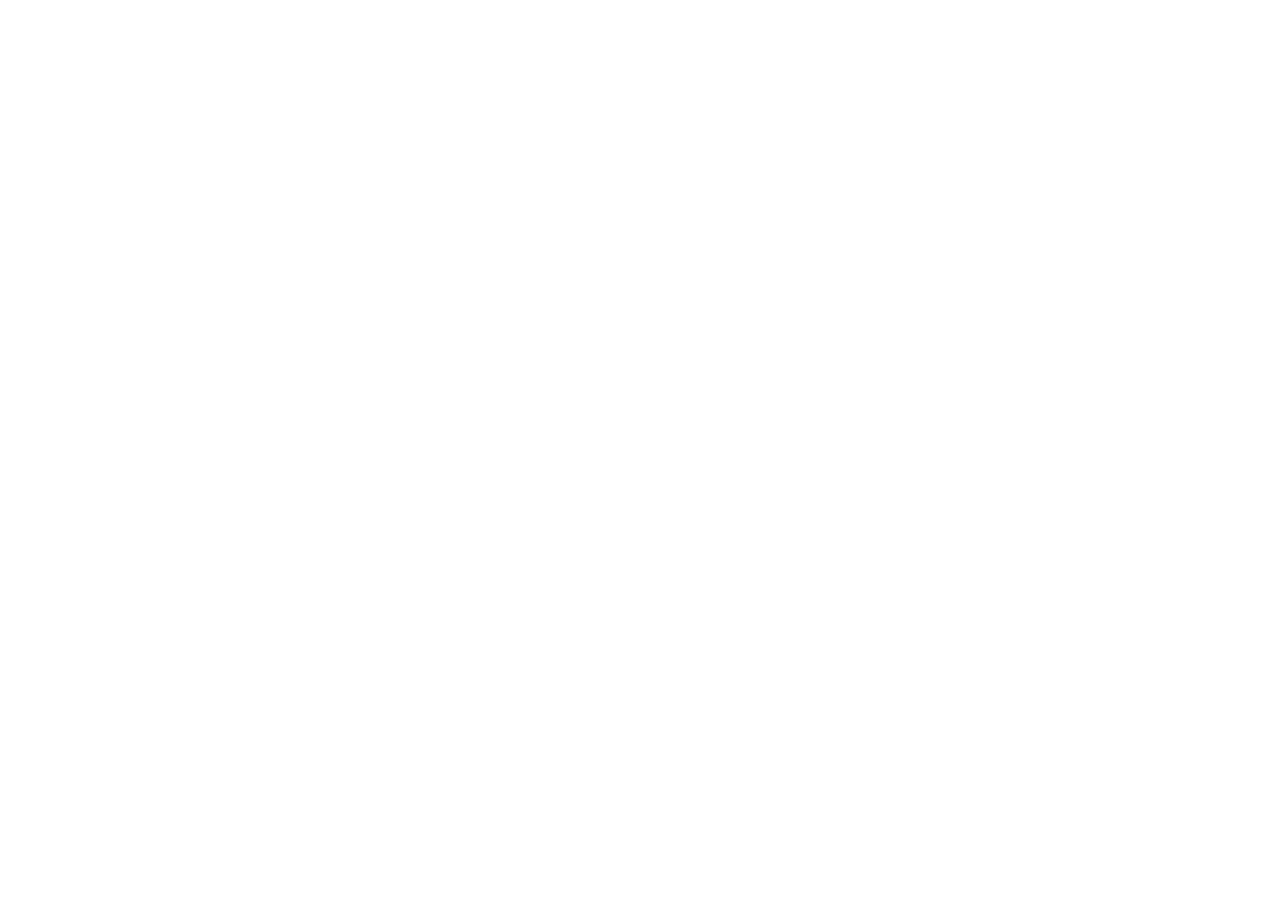
==== about.html @ adb02355 "added html5 boilerplate code in about.html" ====
<!DOCTYPE html>
<html lang="en">
  <head>
    <meta charset="UTF-8" />
    <meta name="viewport" content="width=device-width, initial-scale=1.0" />
    <title>Document</title>
  </head>
  <body></body>
</html>
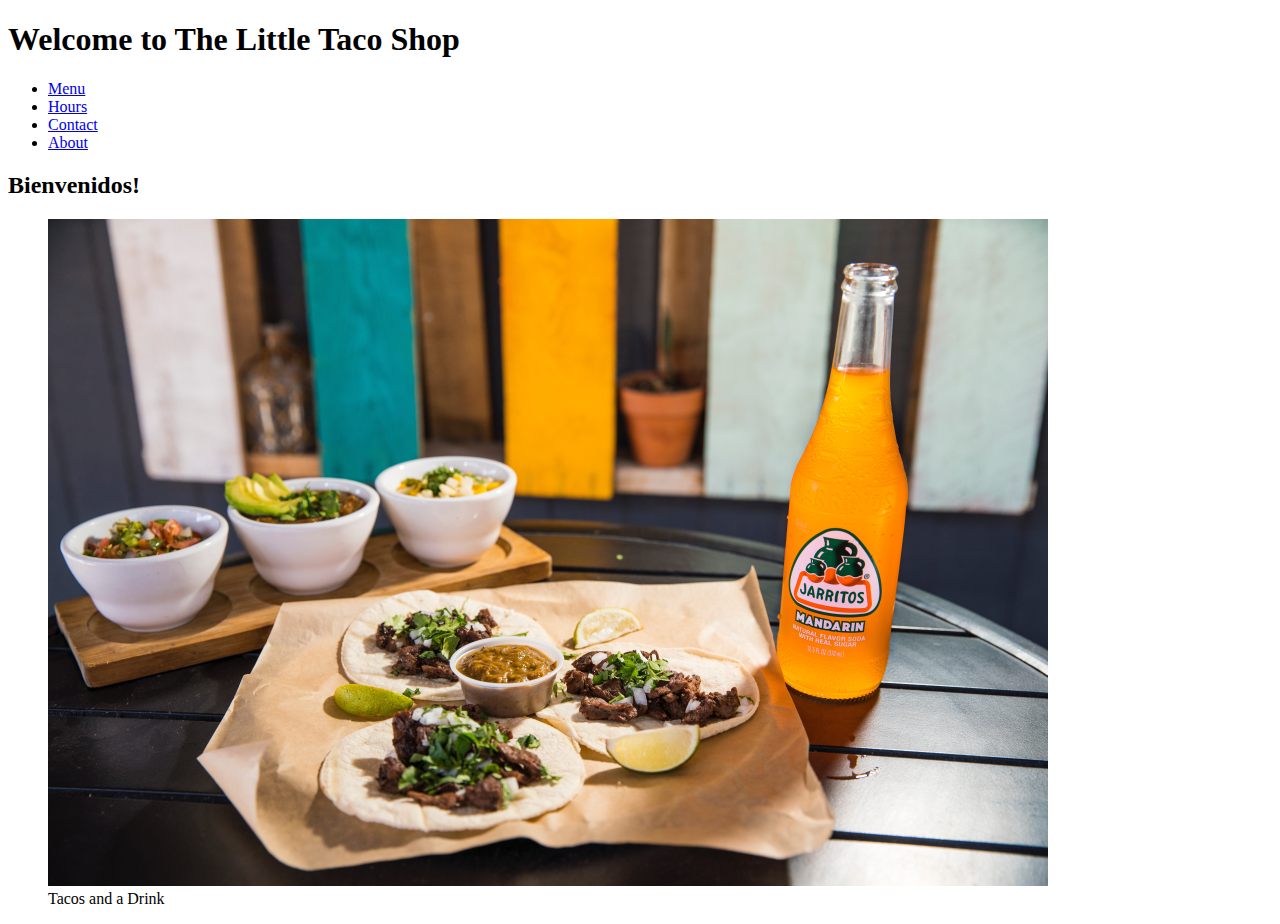
==== commit 2b7cbec5: "added same as index.html" ====
--- a/about.html
+++ b/about.html
@@ -4,6 +4,35 @@
     <meta charset="UTF-8" />
     <meta name="viewport" content="width=device-width, initial-scale=1.0" />
     <title>Document</title>
+    <link rel="icon" href="favicon.ico" type="image/x-icon" />
+    <link rel="stylesheet" href="css/style.css" />
   </head>
-  <body></body>
+  <body>
+    <header class="header">
+      <h1 class="header__h1">Welcome to The Little Taco Shop</h1>
+      <nav class="header__nav">
+        <ul class="header__ul">
+          <li><a href="#menu">Menu</a></li>
+          <li><a href="hours.html">Hours</a></li>
+          <li><a href="contact.html">Contact</a></li>
+          <li>
+            <a href="about.html">About</a>
+          </li>
+        </ul>
+      </nav>
+    </header>
+    <section class="hero">
+      <h2 class="hero__h2">Bienvenidos!</h2>
+      <figure>
+        <img
+          src="img/tacos_and_drink_1000x667.png"
+          alt="Tacos and a Drink"
+          title="We love tacos!"
+          width="1000"
+          height="667"
+        />
+        <figcaption class="offscreen">Tacos and a Drink</figcaption>
+      </figure>
+    </section>
+  </body>
 </html>
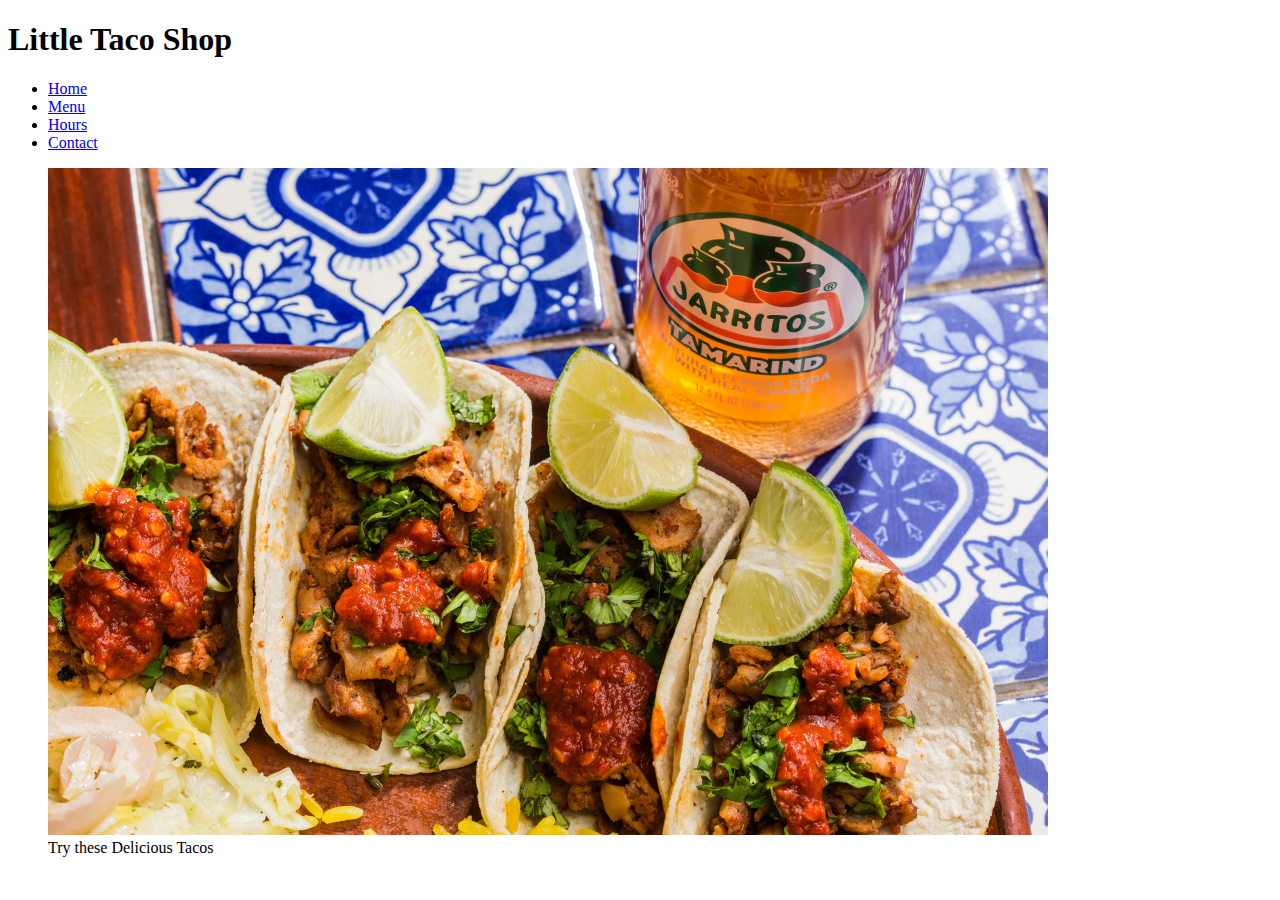
==== commit 1093607d: "updated image and some minor changes" ====
--- a/about.html
+++ b/about.html
@@ -9,29 +9,28 @@
   </head>
   <body>
     <header class="header">
-      <h1 class="header__h1">Welcome to The Little Taco Shop</h1>
+      <h1 class="header__h1">Little Taco Shop</h1>
       <nav class="header__nav">
         <ul class="header__ul">
-          <li><a href="#menu">Menu</a></li>
+          <li>
+            <a href="#">Home</a>
+          </li>
+          <li><a href="/#menu">Menu</a></li>
           <li><a href="hours.html">Hours</a></li>
           <li><a href="contact.html">Contact</a></li>
-          <li>
-            <a href="about.html">About</a>
-          </li>
         </ul>
       </nav>
     </header>
     <section class="hero">
-      <h2 class="hero__h2">Bienvenidos!</h2>
       <figure>
         <img
-          src="img/tacos_and_drink_1000x667.png"
-          alt="Tacos and a Drink"
+          src="img/tacos_delicioso_1000x667.png"
+          alt="Tacos delicioso"
           title="We love tacos!"
           width="1000"
           height="667"
         />
-        <figcaption class="offscreen">Tacos and a Drink</figcaption>
+        <figcaption class="offscreen">Try these Delicious Tacos</figcaption>
       </figure>
     </section>
   </body>
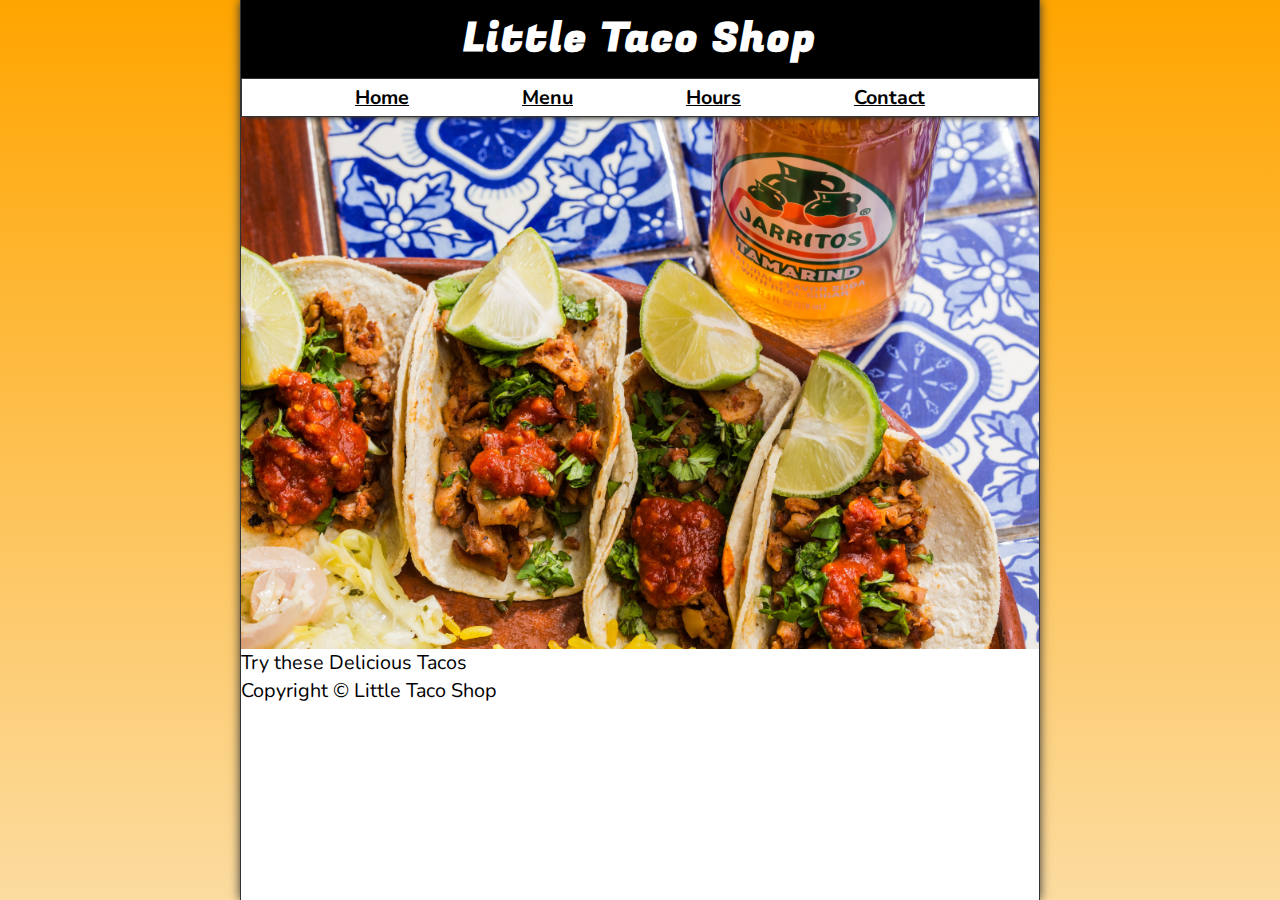
==== commit 98e12c8b: "added footer" ====
--- a/about.html
+++ b/about.html
@@ -33,5 +33,11 @@
         <figcaption class="offscreen">Try these Delicious Tacos</figcaption>
       </figure>
     </section>
+    <footer class="footer">
+      <p>
+        <span class="nowrap">Copyright &copy; <time id="year"></time></span>
+        <span class="nowrap">Little Taco Shop</span>
+      </p>
+    </footer>
   </body>
 </html>
--- a/css/style.css
+++ b/css/style.css
@@ -0,0 +1,159 @@
+@import url("https://fonts.googleapis.com/css2?family=Fugaz+One&family=Nunito&display=swap");
+
+* {
+  margin: 0;
+  padding: 0;
+  box-sizing: border-box;
+}
+
+img {
+  display: block;
+  max-width: 100%;
+  height: auto;
+}
+
+input,
+button,
+textarea {
+  font: inherit;
+}
+
+/*  CSS Variables */
+
+:root {
+  --FF: "Nunito", sans-serif;
+  --FF-Headings: "Fugaz One", cursive;
+  --FS: clamp(1rem, 2.2vh, 1.5rem);
+  --BGCOLOR: orange;
+  --BGCOLOR-FADE: rgb(252, 220, 160);
+  --BGIMAGE: linear-gradient(to bottom, var(--BGCOLOR), var(--BGCOLOR-FADE));
+  --BODY-BGCOLOR: #fff;
+  --FONT-COLOR: #000;
+  --BORDER-COLOR: #333;
+  --BORDERS: 1px solid var(--BORDER-COLOR);
+  --HIGHLIGHT-COLOR: rgb(51, 178, 51);
+  --LINK-ACTIVE: orange;
+  --LINK-COLOR: #000;
+  --LINK-HOVER: hsla(0, 0%, 0%, 0.6);
+  --HEADER-BGCOLOR: #000;
+  --HEADER-COLOR: #fff;
+  ---NAV-BGCOLOR: #fff;
+  --PADDING-TB: 0.25em;
+  --PADDING-SIDE: 2.5%;
+  --MARGIN: clamp(1em, 2.5vh, 1.5em) 0;
+  --HERO-BGCOLOR: rgba(51, 178, 51, 0.75);
+  --HERO-COLOR: #fff;
+}
+
+/* Utility Classes */
+offscreen {
+  position: absolute;
+  left: -10000px;
+}
+nowrap {
+  white-space: nowrap;
+}
+.center {
+  text-align: center;
+}
+/* General Styling */
+
+html {
+  scroll-behavior: smooth;
+  font-size: var(--FS);
+  font-family: var(--FF);
+  background-color: var(--BGCOLOR);
+  background-image: var(--BGIMAGE);
+}
+body {
+  background-color: var(--BODY-BGCOLOR);
+  color: var(--FONT-COLOR);
+  min-height: 100vh;
+  max-width: 800px;
+  margin: 0 auto;
+  border-left: var(--BORDERS);
+  border-right: var(--BORDERS);
+  box-shadow: 0 0 10px var(--BORDER-COLOR);
+}
+
+h1,
+h2,
+h3 {
+  font-family: var(--FF-Headings);
+  letter-spacing: 0.1rem;
+}
+h2,
+h3 {
+  margin-bottom: 1em;
+  color: var(--HIGHLIGHT-COLOR);
+}
+p {
+  line-height: 1.5;
+}
+a:any-link {
+  color: var(--LINK-COLOR);
+}
+a:hover,
+a:focus-visible {
+  color: var(--LINK-HOVER);
+}
+a:active {
+  color: var(--LINK-ACTIVE);
+}
+
+/* Header section */
+
+.header {
+  position: sticky;
+  top: 0;
+  z-index: 1;
+}
+.header__h1 {
+  text-align: center;
+  background-color: var(--HEADER-BGCOLOR);
+  color: var(--HEADER-COLOR);
+  padding: var(--PADDING-TB) var(--PADDING-SIDE);
+}
+.header__nav {
+  background-color: var(---NAV-BGCOLOR);
+  border: var(--BORDERS);
+  font-weight: bold;
+  box-shadow: 0 6px 5px -5px var(--BORDER-COLOR);
+}
+.header__ul {
+  padding: var(--PADDING-TB) var(--PADDING-SIDE);
+  list-style-type: none;
+  display: flex;
+  justify-content: space-evenly;
+  gap: 1rem;
+}
+.hero {
+  position: relative;
+}
+.hero__h2 {
+  background-color: var(--HERO-BGCOLOR);
+  color: var(--HERO-COLOR);
+  padding: 0.25em 0.5em;
+  text-shadow: 2px 2px 5px var(--BORDER-COLOR);
+  position: absolute;
+  top: -100px;
+  left: 20px;
+  animation: showWelcome 0.5s ease-in-out 1s forwards;
+}
+
+@keyframes showWelcome {
+  0% {
+    top: -20px;
+    transform: skew(0deg, -5deg) scaleY(0);
+  }
+
+  80% {
+    top: 30px;
+    transform: skew(10deg, -5deg) scaleY(1.2);
+  }
+
+  100% {
+    top: 20px;
+    transform: skew(-10deg, -5deg) scaleY(1);
+  }
+}
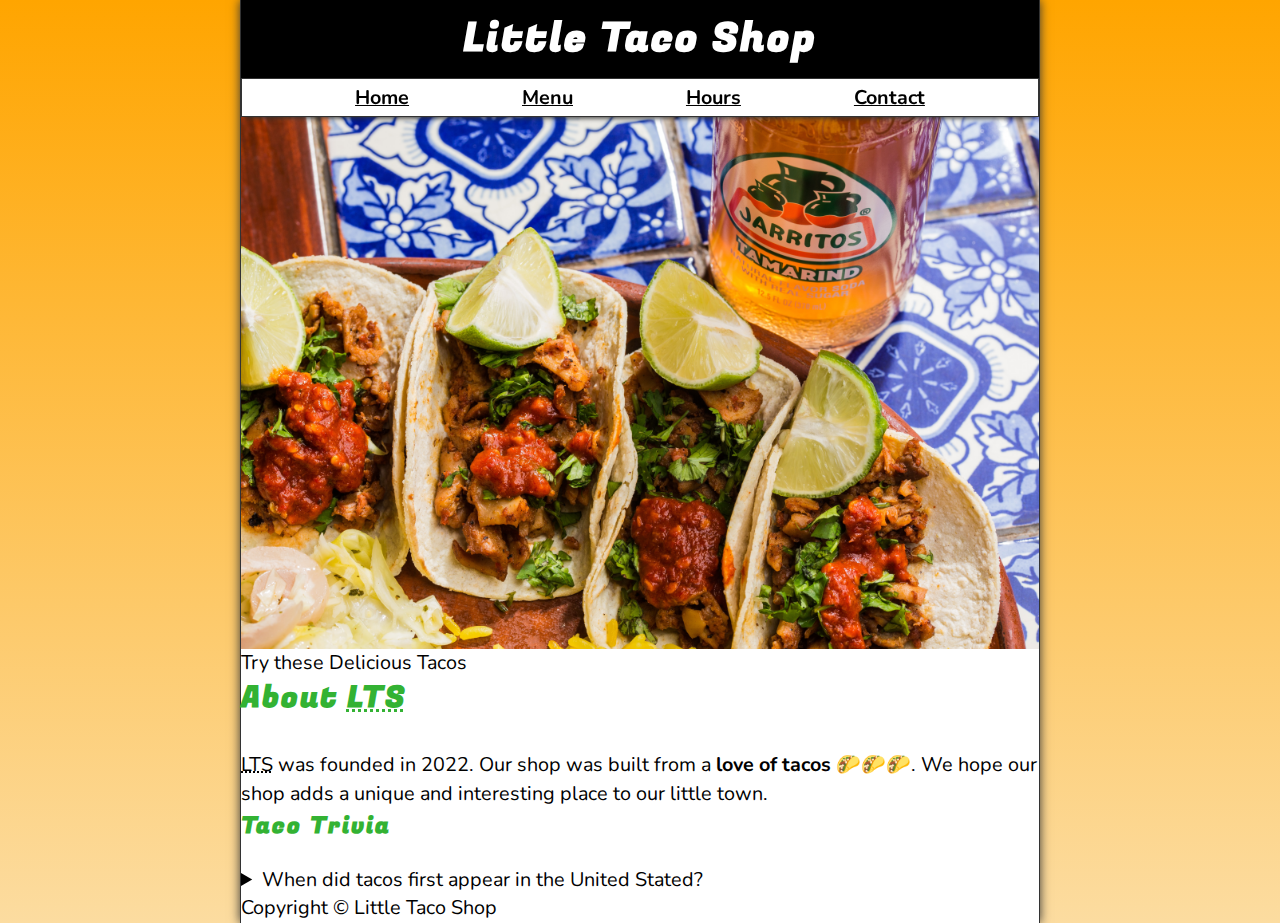
==== commit 354f235a: "added main section for about.html" ====
--- a/about.html
+++ b/about.html
@@ -13,7 +13,7 @@
       <nav class="header__nav">
         <ul class="header__ul">
           <li>
-            <a href="#">Home</a>
+            <a href="/">Home</a>
           </li>
           <li><a href="/#menu">Menu</a></li>
           <li><a href="hours.html">Hours</a></li>
@@ -33,6 +33,30 @@
         <figcaption class="offscreen">Try these Delicious Tacos</figcaption>
       </figure>
     </section>
+    <main class="main">
+      <article id="about" class="main__article about">
+          <h2>About <abbr title="The Little Taco Shop">LTS</abbr></h2>
+          <p>
+              <abbr title="The Little Taco Shop">LTS</abbr> was founded in <time datetime="2022">2022</time>. Our shop
+              was built from a <strong>love of tacos</strong> 🌮🌮🌮. We hope our shop adds a unique and interesting
+              place to our little town.
+          </p>
+          <aside class="about__trivia">
+              <h3>Taco Trivia</h3>
+              <details>
+                  <summary>When did tacos first appear in the United Stated?</summary>
+                  <p class="about__trivia-answer">
+                      Jeffrey M. Pilcher, taco historian and professor of history at the University of Minnesota, says
+                      the earliest mention of tacos in the United States are in a newspaper from <time
+                          datetime="1905">1905</time>. (Source: <cite>
+                            <a href="https://www.smithsonianmag.com/arts-culture/where-did-the-taco-come-from-81228162/"
+                              target="_blank">Smithsonian Magazine</a></cite>)
+                  </p>
+              </details>
+          </aside>
+      </article>
+  </main>
+
     <footer class="footer">
       <p>
         <span class="nowrap">Copyright &copy; <time id="year"></time></span>
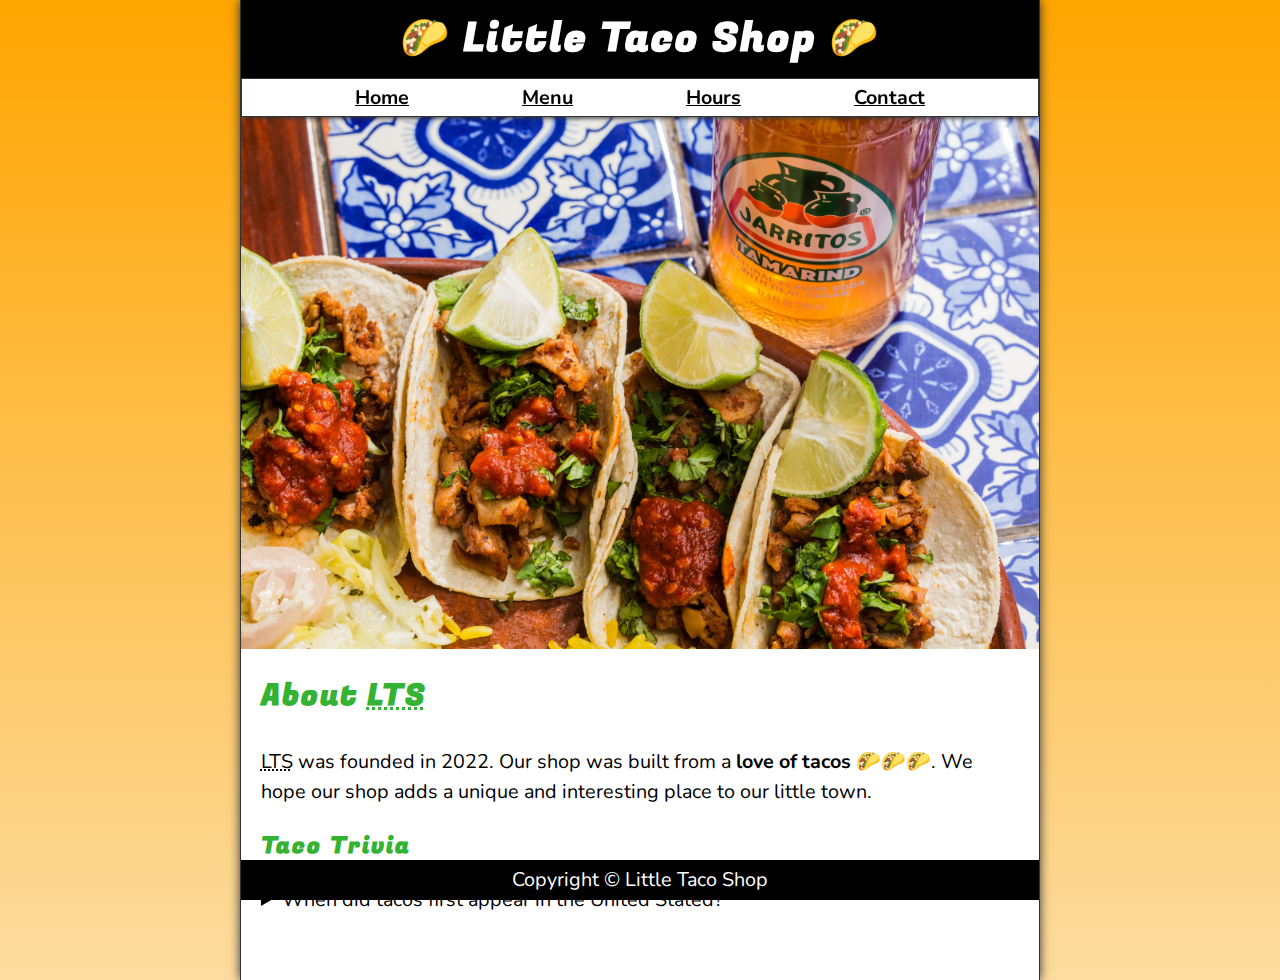
==== commit a3a4c41b: "removed figcaption" ====
--- a/about.html
+++ b/about.html
@@ -30,7 +30,7 @@
           width="1000"
           height="667"
         />
-        <figcaption class="offscreen">Try these Delicious Tacos</figcaption>
+        <!-- <figcaption class="offscreen">Try these Delicious Tacos</figcaption> -->
       </figure>
     </section>
     <main class="main">
--- a/css/style.css
+++ b/css/style.css
@@ -157,3 +157,145 @@
     transform: skew(-10deg, -5deg) scaleY(1);
   }
 }
+.footer {
+  position: sticky;
+  bottom: 0;
+  background-color: var(--HEADER-BGCOLOR);
+  color: var(--HEADER-COLOR);
+  padding: var(--PADDING-TB) var(--PADDING-SIDE);
+  text-align: center;
+}
+.main {
+  padding: var(--PADDING-TB) var(--PADDING-SIDE);
+}
+.main__article {
+  scroll-margin-top: 6.5rem;
+  margin: var(--MARGIN);
+}
+.main__article:first-child {
+  margin-top: 1em;
+}
+.main__article:last-child {
+  min-height: calc(100vh-20rem);
+}
+
+/* About Section */
+
+.about__trivia {
+  margin: var(--MARGIN);
+}
+.about__trivia-answer {
+  margin-top: 1em;
+}
+
+/* Contact */
+.contact__h2 {
+  margin: 0;
+}
+.contact__fieldset {
+  border: none;
+}
+.contact__p {
+  margin: 1em 0;
+}
+.contact__label {
+  font-weight: bold;
+  display: block;
+}
+.contact__input,
+.contact__textarea {
+  padding: 0.5em;
+  border-radius: 15px;
+  border-width: 2px;
+  width: 100%;
+}
+.contact__button {
+  padding: 0.5em;
+  border-radius: 15px;
+  background-color: var(--HIGHLIGHT-COLOR);
+  color: var(--HEADER-COLOR);
+}
+/* Menu */
+
+thead,
+tbody,
+tfoot,
+tr {
+  display: contents;
+}
+.menu__container {
+  display: grid;
+  grid-template-columns: repeat(3, 1fr);
+  grid-template-areas:
+    "hd1 hd2 hd3"
+    "cr cr1 cr1p"
+    "cr cr2 cr2p"
+    "cr cr3 cr3p"
+    "sf sf1 sf1p"
+    "sf sf2 sf2p"
+    "sf sf3 sf3p"
+    "cs cs cs";
+  gap: 0.1em;
+  margin-bottom: 1em;
+}
+.menu__cr {
+  grid-area: cr;
+}
+.menu__sf {
+  grid-area: sf;
+}
+.menu__cs {
+  grid-area: cs;
+  color: var(--HIGHLIGHT-COLOR);
+  font-weight: bold;
+}
+.menu__cr,
+.menu__sf,
+.menu__cs,
+.menu__header {
+  color: var(--HIGHLIGHT-COLOR);
+  font-weight: bold;
+  height: 100%;
+  display: grid;
+  place-content: center;
+}
+.menu__header {
+  border-bottom: var(--BORDERS);
+}
+.menu__header,
+.menu__item {
+  width: 100%;
+  padding: 1em;
+  border: medium ridge var(--BORDER-COLOR);
+}
+.menu__item {
+  display: grid;
+  place-content: center;
+}
+
+thead th:first-child {
+  border-top-left-radius: 15px;
+}
+thead th:last-child {
+  border-top-right-radius: 15px;
+}
+tfoot td {
+  border-bottom-left-radius: 15px;
+  border-bottom-right-radius: 15px;
+}
+@media screen and (min-width: 576px) {
+  .header__h1::before {
+    content: "🌮 ";
+  }
+
+  .header__h1::after {
+    content: " 🌮";
+  }
+
+  .menu__header,
+  .menu__cr,
+  .menu__sf,
+  .menu__cs {
+    font-size: 125%;
+  }
+}
